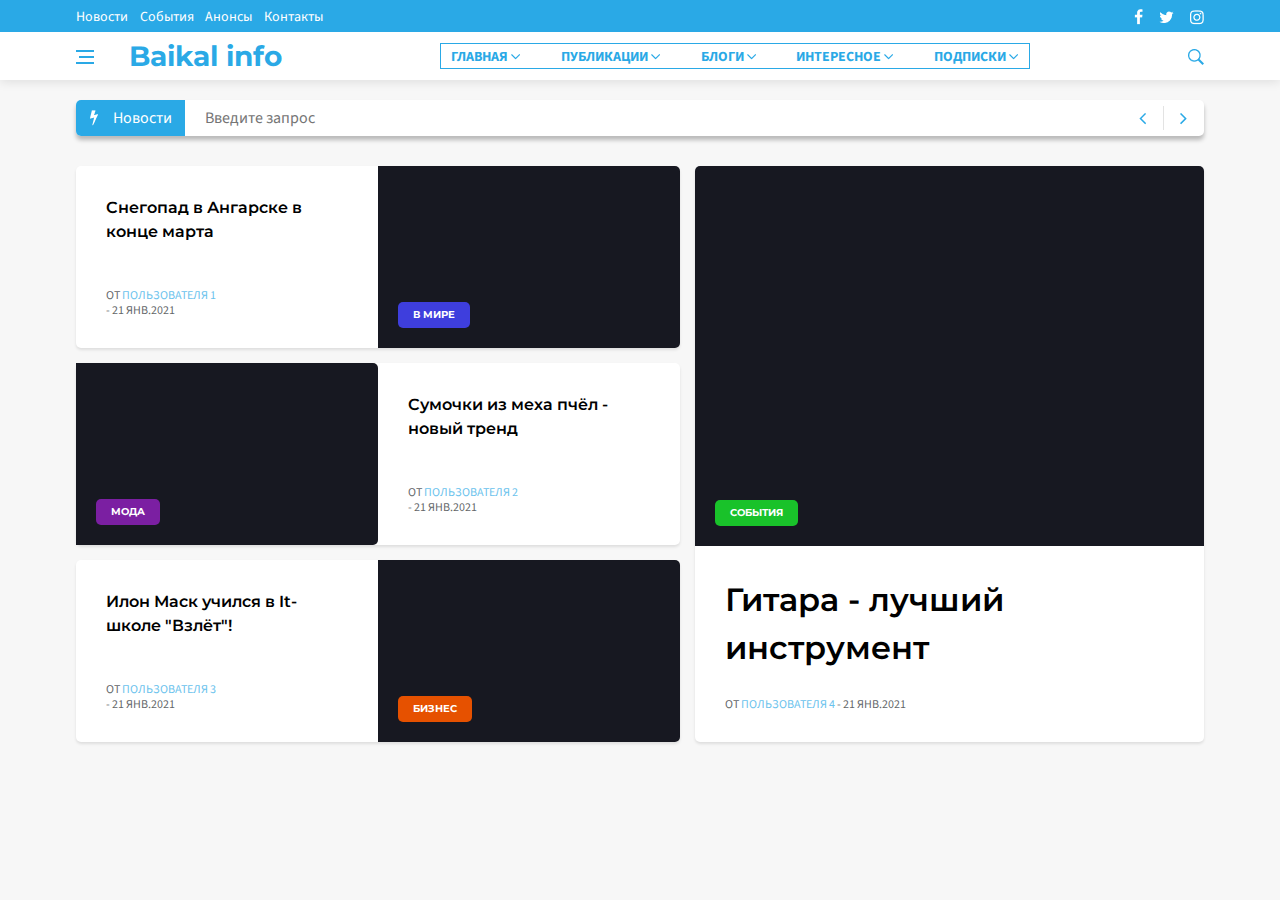
==== html/index.html @ a6c50966 "main" ====
<!DOCTYPE html>
<html lang="ru">
<head>
    <meta charset="UTF-8">
    <meta name="viewport" content="width=device-width, initial-scale=1.0">
    <link rel="stylesheet" href="../css/bootstrap.min.css">
    <link rel="stylesheet" href="../css/style.css">
    <link rel="preconnect" href="https://fonts.googleapis.com">
    <link rel="preconnect" href="https://fonts.gstatic.com" crossorigin>
    <link href="https://fonts.googleapis.com/css2?family=Source+Sans+3:ital,wght@0,200..900;1,200..900&display=swap" rel="stylesheet">
    <link rel="preconnect" href="https://fonts.googleapis.com">
    <link rel="preconnect" href="https://fonts.gstatic.com" crossorigin>
    <link href="https://fonts.googleapis.com/css2?family=Montserrat:wght@700&family=Source+Sans+3:ital,wght@0,200..900;1,200..900&display=swap" rel="stylesheet">

    <title>Baikal-info</title>
</head>
<body>
    <section class="main">
        <header class="header">
            <div class="container container-header">
                <nav class="navMenu">
                    <ul class="navMenu-list">

                        <li class="navMenu-item">
                            <a href="#">Новости</a>
                        </li>
                        <li class="navMenu-item">
                            <a href="#">События</a>
                        </li>
                        <li class="navMenu-item">
                            <a href="#">Анонсы</a>
                        </li>
                        <li class="navMenu-item">
                            <a href="#">Контакты</a>
                        </li>

                    </ul>
                </nav>

                <div class="socials">
                    <button class="socials-item"> <img src="../img/header/f.png"></button>
                    <button class="socials-item"> <img src="../img/header/t.png"></button>
                    <button class="socials-item"> <img src="../img/header/ins.png"></button>
                </div>
            </div>
        </header>

        <div class="container navBar">
            <div class="navBar-item">
                <button class="burgerMenu"><img src="../img/navBar/hamburger.png"></button>
                <div class="logo">Baikal info</div>
            </div>
            <nav class="navBar-menu">
                <ul class="navBar-menu-list">

                    <li class="navBar-menu-item">
                        <a href="#">Главная</a>
                        <img src="../img/navBar/arrow.png">
                    </li>
                    <li class="navBar-menu-item">
                        <a href="#">Публикации</a>
                        <img src="../img/navBar/arrow.png">
                    </li>
                    <li class="navBar-menu-item">
                        <a href="#">Блоги</a>
                        <img src="../img/navBar/arrow.png">
                    </li>
                    <li class="navBar-menu-item">
                        <a href="#">Интересное</a>
                        <img src="../img/navBar/arrow.png">
                    </li>
                    <li class="navBar-menu-item">
                        <a href="#">Подписки</a>
                        <img src="../img/navBar/arrow.png">
                    </li>
                </ul>
            </nav>
            <button class="searchin-icon"><img src="../img/navBar/search_icon.png"></button>
        </div>
    </section>

    <div class="container searchin-line">
        <div class="searchin-line-main">
            <button class="topic">
                <img src="../img/searchin-line/icon.png">
                <a href="#">Новости</a>
            </button>
            <input type="text" placeholder="Введите запрос" class="searchin-line-input">
            <div class="navArrows">
                <button class="left"><img src="../img/searchin-line/left arrow.png"></button>
                <button class="right"><img src="../img/searchin-line/right arrow.png"></button>
            </div>
        </div>
    </div>

    <div class="container content-grid">
        <div class="content-grid-item item1">
            <div class="content-grid-item-text">
                <a href="#" class="main-text">Снегопад в Ангарске в конце марта</a>
                <p class="info">ОТ <a href="#" class="autor-link">ПОЛЬЗОВАТЕЛЯ 1</a></br>- 21 ЯНВ.2021</p>
            </div>

            <div class="content-grid-item-img">
                <button class="catigories world">в мире</button>
            </div>
        </div>

        <div class="content-grid-item item2">
            <div class="content-grid-item-img">
                <button class="catigories fashion">мода</button>
            </div>

            <div class="content-grid-item-text">
                <a href="#" class="main-text">Сумочки из меха пчёл - новый тренд</a>
                <p class="info">ОТ <a href="#" class="autor-link">ПОЛЬЗОВАТЕЛЯ 2</a></br>- 21 ЯНВ.2021</p>
            </div>
        </div>

        <div class="content-grid-item item3">
            <div class="content-grid-item-text">
                <a href="#" class="main-text">Илон Маск учился в It-школе "Взлёт"!</a>
                <p class="info">ОТ <a href="#" class="autor-link">ПОЛЬЗОВАТЕЛЯ 3</a></br>- 21 ЯНВ.2021</p>
            </div>

            <div class="content-grid-item-img">
                <button class="catigories business">бизнес</button>
            </div>
        </div>

        <div class="content-grid-item item4">
            <div class="content-grid-item-img">
                <button class="catigories events">события</button>
            </div>

            <div class="content-grid-item-text">
                <a href="#" class="main-text">Гитара - лучший инструмент</a>
                <p class="info">ОТ <a href="#" class="autor-link">ПОЛЬЗОВАТЕЛЯ 4</a> - 21 ЯНВ.2021</p>
            </div>
        </div>
    </div>
   
</body>
</html>
---- css/style.css ----
body {
    font-family: "Source Sans 3", sans-serif;
    background-color: #F7F7F7;
    height: 100%;
}

button {
    border: none;
    background: none;
    padding: 0;
}

a {
    text-decoration: none;
}

.container {
    padding: 0 6px;
    height: 100%;
    display: flex;
    align-items: center;
    justify-content: space-between;
}

ul {
    padding: 0;
    margin: 0;
    list-style: none;
    display: flex;
    justify-content: space-between;
}

input:focus {
    outline: none;
}

.main {
    width: 100%;
    background-color: white;
    box-shadow: 0px 2px 10px 0px #0000001A;
}

.header {
    background-color: #2AA9E6;
    height: 32px;
}

.navMenu-list {
    width: 247px;
}

.navMenu-item a {
    color: white;
    font-weight: 400;
    font-size: 14px;
    line-height: 18px;
}

.socials {
    width: 70px;
    display: flex;
    justify-content: space-between;
}

.navBar {
    height: 48px;
}

.navBar-item {
    display: flex;
    align-items: center;
}

.logo {
    margin-left: 35px;
    font-family: "Montserrat", sans-serif;
    font-weight: 700;
    font-size: 28px;
    line-height: 34px;
    color: #2AA9E6;
}

.navBar-menu {
    padding: 0 10px;
    box-sizing: border-box;
    border: 1px solid #2AA9E6;
}

.navBar-menu-list {
    width: 568px;
}

.navBar-menu-item a {
    color: #2AA9E6;
    font-weight: 700;
    font-size: 14px;
    line-height: 18px;
    text-transform: uppercase;
}

.searchin-line {
    padding: 20px 6px;
}

.searchin-line-main {
    width: 100%;
    height: 36px;
    display: flex;
    background-color: white;
    box-shadow: 0px 4px 4px 0px #00000040;
    border-radius: 5px;
}

.topic {
    background-color: #2AA9E6;
    width: 132px;
    height: 100%;
    display: flex;
    align-items: center;
    justify-content: space-evenly;
    border-top-left-radius: 5px;
    border-bottom-left-radius: 5px;
}

.topic a {
    color: white;
}

.searchin-line-input {
    padding-left: 20px;
    border: 0;
    width: 100%;
}

.navArrows {
    display: flex;
    align-items: center;
    width: 100px;
    border-top-right-radius: 5px;
    border-bottom-right-radius: 5px;
}

.navArrows button {
    width: 50%;
}

.right {
    border-left: 1px solid #e3e3e3;
}

.content-grid {
    padding-top: 10px;
    display: grid;
    grid-template-columns: 604px 1fr;
    grid-template-rows: repeat(3, 182px);
    grid-auto-flow: column;
    justify-items: stretch;
    gap: 15px;
}

.content-grid-item {
    display: flex;
    height: 100%;
    background-color: white;
    border-radius: 5px;
    box-shadow: 0px 2px 3px 0px #0000001A;
}

.content-grid-item-text {
    width: 50%;
    display: flex;
    flex-direction: column;
    justify-content: space-between;
    padding: 30px 30px;
    box-sizing: border-box;
    overflow-wrap: break-word;
}

.content-grid-item-text .main-text {
    color: black;
    font-family: "Montserrat", sans-serif;
    font-size: 16px;
    font-weight: 600;
}

.content-grid-item-text .info {
    margin: 0;
    font-size: 12px;
    line-height: 15px;
    opacity: 0.7;
}

.content-grid-item-text .autor-link {
    color: #2AA9E6;
    opacity: 1;
}

.content-grid-item-img {
    height: 100%;
    width: 303px;
    background-color: #171821;
    border-top-right-radius: 5px;
    border-bottom-right-radius: 5px;
    display: flex;
}

.item4 {
    width: 100%;
    flex-direction: column;
    grid-row: span 3;
}

.item4 .content-grid-item-img {
    width: 100%;
    height: 66%;
    border-radius: 0;
    border-top-left-radius: 5px;
    border-top-right-radius: 5px;
}

.item4 .content-grid-item-text {
    width: 100%;
    height: 34%;
}

.item4 .main-text {
    font-size: 32px;
}

.catigories {
    margin-top: auto;
    margin-bottom: 20px;
    margin-left: 20px;
    padding: 7px 15px;
    box-sizing: border-box;
    border-radius: 5px;
    color: white;
    font-family: "Montserrat", sans-serif;
    font-size: 10px;
    font-weight: 700;
    line-height: 12px;
    text-align: center;
    text-transform: uppercase;
}

.world {
    background-color: #3E3EDD;
}

.fashion {
    background-color: #7B1FA2;
}

.business {
    background-color: #E65100;
}

.events {
    background-color: #19C22A;
}
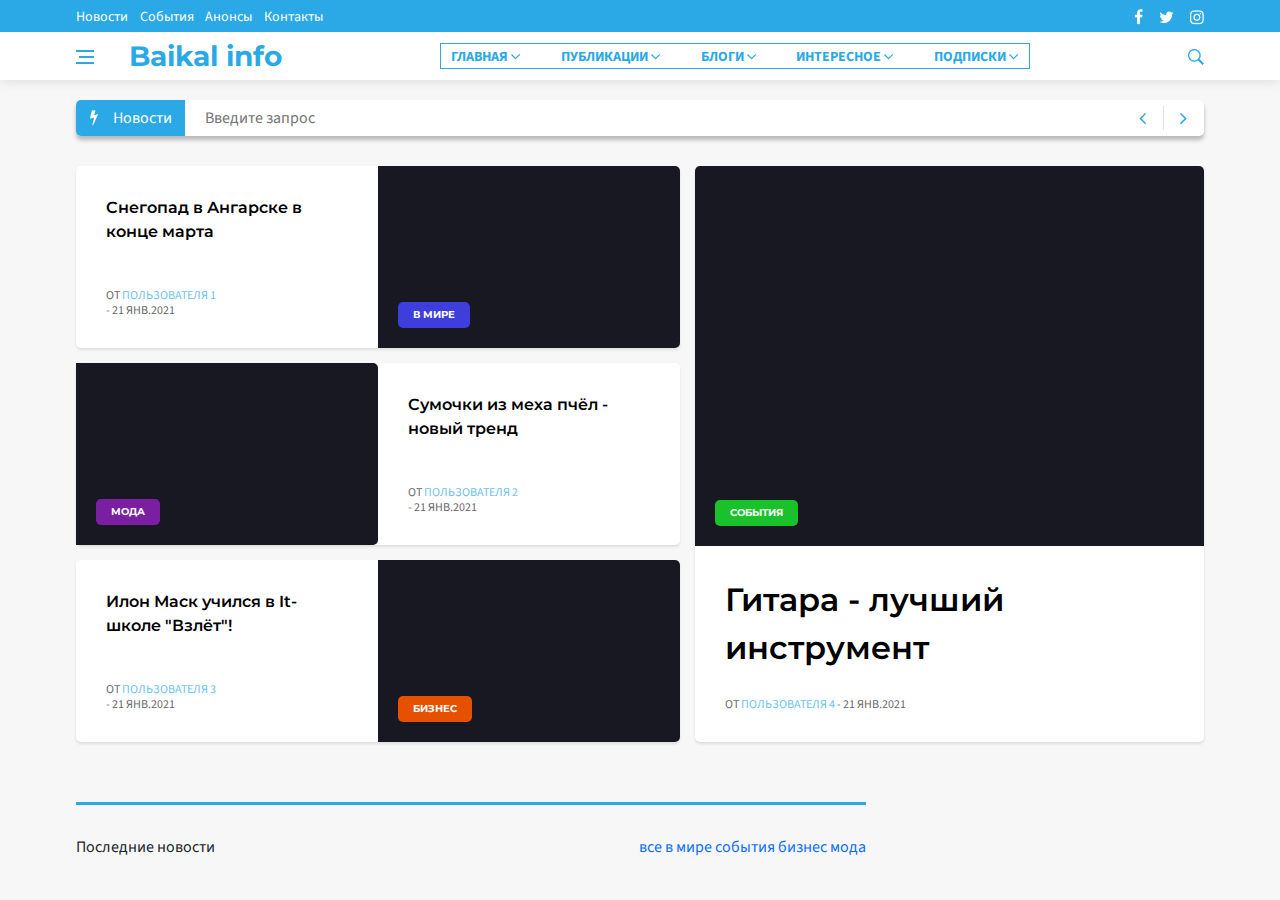
==== commit 8f6352e7: "add new content" ====
--- a/html/index.html
+++ b/html/index.html
@@ -138,6 +138,30 @@
             </div>
         </div>
     </div>
+
+    <div class="container content-2">
+        <div class="last-news">
+            <div class="last-news_header">
+                <div class="last-news_header_logo">Последние новости</div>
+                <nav class="last-news_header_menu">
+                    <a href="#" class="last-news_header_menu_item1">все</a>
+                    <a href="#" class="last-news_header_menu_item2">в мире</a>
+                    <a href="#" class="last-news_header_menu_item3">события</a>
+                    <a href="#" class="last-news_header_menu_item4">бизнес</a>
+                    <a href="#" class="last-news_header_menu_item5">мода</a>
+                </nav>
+            </div>
+    
+            <div class="last-news_content">
+                
+            </div>
+        </div>
+
+        <div class="content-topics">
+            
+        </div>
+    </div>
+
    
 </body>
 </html>--- a/css/style.css
+++ b/css/style.css
@@ -32,199 +32,6 @@
 
 input:focus {
     outline: none;
-}
-
-.main {
-    width: 100%;
-    background-color: white;
-    box-shadow: 0px 2px 10px 0px #0000001A;
-}
-
-.header {
-    background-color: #2AA9E6;
-    height: 32px;
-}
-
-.navMenu-list {
-    width: 247px;
-}
-
-.navMenu-item a {
-    color: white;
-    font-weight: 400;
-    font-size: 14px;
-    line-height: 18px;
-}
-
-.socials {
-    width: 70px;
-    display: flex;
-    justify-content: space-between;
-}
-
-.navBar {
-    height: 48px;
-}
-
-.navBar-item {
-    display: flex;
-    align-items: center;
-}
-
-.logo {
-    margin-left: 35px;
-    font-family: "Montserrat", sans-serif;
-    font-weight: 700;
-    font-size: 28px;
-    line-height: 34px;
-    color: #2AA9E6;
-}
-
-.navBar-menu {
-    padding: 0 10px;
-    box-sizing: border-box;
-    border: 1px solid #2AA9E6;
-}
-
-.navBar-menu-list {
-    width: 568px;
-}
-
-.navBar-menu-item a {
-    color: #2AA9E6;
-    font-weight: 700;
-    font-size: 14px;
-    line-height: 18px;
-    text-transform: uppercase;
-}
-
-.searchin-line {
-    padding: 20px 6px;
-}
-
-.searchin-line-main {
-    width: 100%;
-    height: 36px;
-    display: flex;
-    background-color: white;
-    box-shadow: 0px 4px 4px 0px #00000040;
-    border-radius: 5px;
-}
-
-.topic {
-    background-color: #2AA9E6;
-    width: 132px;
-    height: 100%;
-    display: flex;
-    align-items: center;
-    justify-content: space-evenly;
-    border-top-left-radius: 5px;
-    border-bottom-left-radius: 5px;
-}
-
-.topic a {
-    color: white;
-}
-
-.searchin-line-input {
-    padding-left: 20px;
-    border: 0;
-    width: 100%;
-}
-
-.navArrows {
-    display: flex;
-    align-items: center;
-    width: 100px;
-    border-top-right-radius: 5px;
-    border-bottom-right-radius: 5px;
-}
-
-.navArrows button {
-    width: 50%;
-}
-
-.right {
-    border-left: 1px solid #e3e3e3;
-}
-
-.content-grid {
-    padding-top: 10px;
-    display: grid;
-    grid-template-columns: 604px 1fr;
-    grid-template-rows: repeat(3, 182px);
-    grid-auto-flow: column;
-    justify-items: stretch;
-    gap: 15px;
-}
-
-.content-grid-item {
-    display: flex;
-    height: 100%;
-    background-color: white;
-    border-radius: 5px;
-    box-shadow: 0px 2px 3px 0px #0000001A;
-}
-
-.content-grid-item-text {
-    width: 50%;
-    display: flex;
-    flex-direction: column;
-    justify-content: space-between;
-    padding: 30px 30px;
-    box-sizing: border-box;
-    overflow-wrap: break-word;
-}
-
-.content-grid-item-text .main-text {
-    color: black;
-    font-family: "Montserrat", sans-serif;
-    font-size: 16px;
-    font-weight: 600;
-}
-
-.content-grid-item-text .info {
-    margin: 0;
-    font-size: 12px;
-    line-height: 15px;
-    opacity: 0.7;
-}
-
-.content-grid-item-text .autor-link {
-    color: #2AA9E6;
-    opacity: 1;
-}
-
-.content-grid-item-img {
-    height: 100%;
-    width: 303px;
-    background-color: #171821;
-    border-top-right-radius: 5px;
-    border-bottom-right-radius: 5px;
-    display: flex;
-}
-
-.item4 {
-    width: 100%;
-    flex-direction: column;
-    grid-row: span 3;
-}
-
-.item4 .content-grid-item-img {
-    width: 100%;
-    height: 66%;
-    border-radius: 0;
-    border-top-left-radius: 5px;
-    border-top-right-radius: 5px;
-}
-
-.item4 .content-grid-item-text {
-    width: 100%;
-    height: 34%;
-}
-
-.item4 .main-text {
-    font-size: 32px;
 }
 
 .catigories {
@@ -257,4 +64,228 @@
 
 .events {
     background-color: #19C22A;
+}
+
+.main {
+    width: 100%;
+    background-color: white;
+    box-shadow: 0px 2px 10px 0px #0000001A;
+}
+
+.header {
+    background-color: #2AA9E6;
+    height: 32px;
+}
+
+.navMenu-list {
+    width: 247px;
+}
+
+.navMenu-item a {
+    color: white;
+    font-weight: 400;
+    font-size: 14px;
+    line-height: 18px;
+}
+
+.socials {
+    width: 70px;
+    display: flex;
+    justify-content: space-between;
+}
+
+.navBar {
+    height: 48px;
+}
+
+.navBar-item {
+    display: flex;
+    align-items: center;
+}
+
+.logo {
+    margin-left: 35px;
+    font-family: "Montserrat", sans-serif;
+    font-weight: 700;
+    font-size: 28px;
+    line-height: 34px;
+    color: #2AA9E6;
+}
+
+.navBar-menu {
+    padding: 0 10px;
+    box-sizing: border-box;
+    border: 1px solid #2AA9E6;
+}
+
+.navBar-menu-list {
+    width: 568px;
+}
+
+.navBar-menu-item a {
+    color: #2AA9E6;
+    font-weight: 700;
+    font-size: 14px;
+    line-height: 18px;
+    text-transform: uppercase;
+}
+
+.searchin-line {
+    padding: 20px 6px;
+}
+
+.searchin-line-main {
+    width: 100%;
+    height: 36px;
+    display: flex;
+    background-color: white;
+    box-shadow: 0px 4px 4px 0px #00000040;
+    border-radius: 5px;
+}
+
+.topic {
+    background-color: #2AA9E6;
+    width: 132px;
+    height: 100%;
+    display: flex;
+    align-items: center;
+    justify-content: space-evenly;
+    border-top-left-radius: 5px;
+    border-bottom-left-radius: 5px;
+}
+
+.topic a {
+    color: white;
+}
+
+.searchin-line-input {
+    padding-left: 20px;
+    border: 0;
+    width: 100%;
+}
+
+.navArrows {
+    display: flex;
+    align-items: center;
+    width: 100px;
+    border-top-right-radius: 5px;
+    border-bottom-right-radius: 5px;
+}
+
+.navArrows button {
+    width: 50%;
+}
+
+.right {
+    border-left: 1px solid #e3e3e3;
+}
+
+.content-grid {
+    padding-top: 10px;
+    display: grid;
+    grid-template-columns: 604px 1fr;
+    grid-template-rows: repeat(3, 182px);
+    grid-auto-flow: column;
+    justify-items: stretch;
+    gap: 15px;
+}
+
+.content-grid-item {
+    display: flex;
+    height: 100%;
+    background-color: white;
+    border-radius: 5px;
+    box-shadow: 0px 2px 3px 0px #0000001A;
+}
+
+.content-grid-item-text {
+    width: 50%;
+    display: flex;
+    flex-direction: column;
+    justify-content: space-between;
+    padding: 30px 30px;
+    box-sizing: border-box;
+    overflow-wrap: break-word;
+}
+
+.content-grid-item-text .main-text {
+    color: black;
+    font-family: "Montserrat", sans-serif;
+    font-size: 16px;
+    font-weight: 600;
+}
+
+.content-grid-item-text .info {
+    margin: 0;
+    font-size: 12px;
+    line-height: 15px;
+    opacity: 0.7;
+}
+
+.content-grid-item-text .autor-link {
+    color: #2AA9E6;
+    opacity: 1;
+}
+
+.content-grid-item-img {
+    height: 100%;
+    width: 303px;
+    background-color: #171821;
+    border-top-right-radius: 5px;
+    border-bottom-right-radius: 5px;
+    display: flex;
+}
+
+.item4 {
+    width: 100%;
+    flex-direction: column;
+    grid-row: span 3;
+}
+
+.item4 .content-grid-item-img {
+    width: 100%;
+    height: 66%;
+    border-radius: 0;
+    border-top-left-radius: 5px;
+    border-top-right-radius: 5px;
+}
+
+.item4 .content-grid-item-text {
+    width: 100%;
+    height: 34%;
+}
+
+.item4 .main-text {
+    font-size: 32px;
+}
+
+.content-2 {
+    padding-top: 60px;
+}
+
+.last-news {
+    width: 70%;
+    border-top: 3px solid #2AA9E6;
+    padding-top: 30px;
+
+}
+
+.last-news_header {
+    width: 100%;
+    display: flex;
+    align-items: center;
+    justify-content: space-between;
+}
+
+.last-news_content {
+    display: grid;
+    grid-template-columns: repeat(2, 1fr);
+    grid-template-rows: repeat(2, 1fr);
+}
+
+.content-topics {
+    height: 100%;
+    display: flex;
+    flex-direction: column;
+    justify-content: space-between;
 }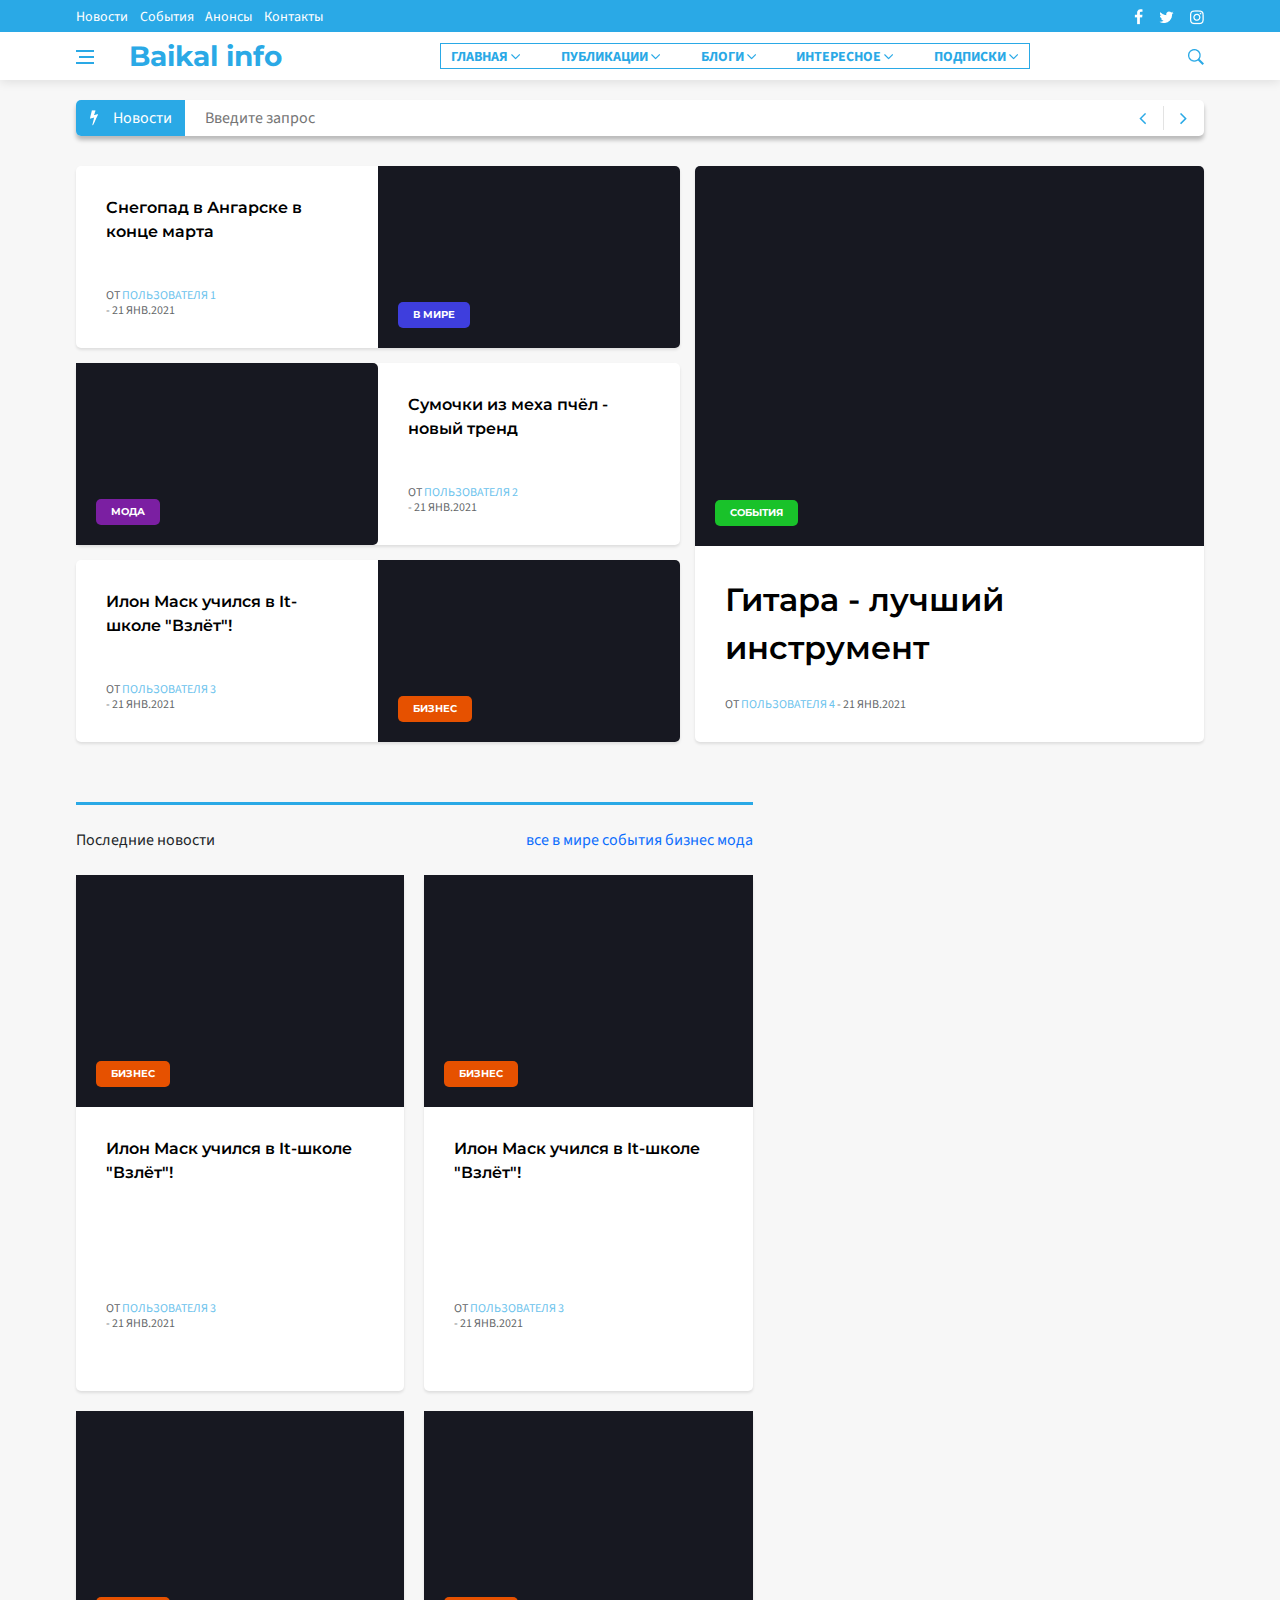
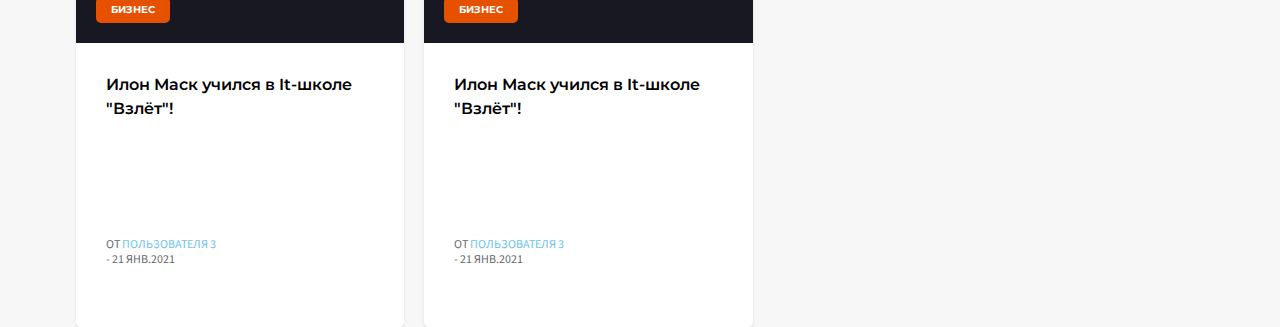
==== commit 933746d1: "fix some code and add a new content" ====
--- a/html/index.html
+++ b/html/index.html
@@ -94,45 +94,45 @@
     </div>
 
     <div class="container content-grid">
-        <div class="content-grid-item item1">
-            <div class="content-grid-item-text">
+        <div class="content-item content-grid-item item1">
+            <div class="content-grid-item-text content-item-text">
                 <a href="#" class="main-text">Снегопад в Ангарске в конце марта</a>
                 <p class="info">ОТ <a href="#" class="autor-link">ПОЛЬЗОВАТЕЛЯ 1</a></br>- 21 ЯНВ.2021</p>
             </div>
 
-            <div class="content-grid-item-img">
+            <div class="content-item-img content-grid-img">
                 <button class="catigories world">в мире</button>
             </div>
         </div>
 
-        <div class="content-grid-item item2">
-            <div class="content-grid-item-img">
+        <div class="content-item content-grid-item item2">
+            <div class="content-item-img content-grid-img">
                 <button class="catigories fashion">мода</button>
             </div>
 
-            <div class="content-grid-item-text">
+            <div class="content-grid-item-text content-item-text">
                 <a href="#" class="main-text">Сумочки из меха пчёл - новый тренд</a>
                 <p class="info">ОТ <a href="#" class="autor-link">ПОЛЬЗОВАТЕЛЯ 2</a></br>- 21 ЯНВ.2021</p>
             </div>
         </div>
 
-        <div class="content-grid-item item3">
-            <div class="content-grid-item-text">
+        <div class="content-item content-grid-item item3">
+            <div class="content-grid-item-text content-item-text">
                 <a href="#" class="main-text">Илон Маск учился в It-школе "Взлёт"!</a>
                 <p class="info">ОТ <a href="#" class="autor-link">ПОЛЬЗОВАТЕЛЯ 3</a></br>- 21 ЯНВ.2021</p>
             </div>
 
-            <div class="content-grid-item-img">
+            <div class="content-item-img content-grid-img">
                 <button class="catigories business">бизнес</button>
             </div>
         </div>
 
-        <div class="content-grid-item item4">
-            <div class="content-grid-item-img">
+        <div class="content-item content-grid-item item4">
+            <div class="content-item-img content-grid-img">
                 <button class="catigories events">события</button>
             </div>
 
-            <div class="content-grid-item-text">
+            <div class="content-grid-item-text content-item-text">
                 <a href="#" class="main-text">Гитара - лучший инструмент</a>
                 <p class="info">ОТ <a href="#" class="autor-link">ПОЛЬЗОВАТЕЛЯ 4</a> - 21 ЯНВ.2021</p>
             </div>
@@ -144,16 +144,58 @@
             <div class="last-news_header">
                 <div class="last-news_header_logo">Последние новости</div>
                 <nav class="last-news_header_menu">
-                    <a href="#" class="last-news_header_menu_item1">все</a>
-                    <a href="#" class="last-news_header_menu_item2">в мире</a>
-                    <a href="#" class="last-news_header_menu_item3">события</a>
-                    <a href="#" class="last-news_header_menu_item4">бизнес</a>
-                    <a href="#" class="last-news_header_menu_item5">мода</a>
+                    <a href="#" class="last-news_header_menu_item">все</a>
+                    <a href="#" class="last-news_header_menu_item">в мире</a>
+                    <a href="#" class="last-news_header_menu_item">события</a>
+                    <a href="#" class="last-news_header_menu_item">бизнес</a>
+                    <a href="#" class="last-news_header_menu_item">мода</a>
                 </nav>
             </div>
     
             <div class="last-news_content">
-                
+                <div class="content-item last-news_content_item">
+                    <div class="content-item-img last-news_content-img">
+                        <button class="catigories business">бизнес</button>
+                    </div>
+
+                    <div class="content-last-news-item-text content-item-text">
+                        <a href="#" class="main-text">Илон Маск учился в It-школе "Взлёт"!</a>
+                        <p class="info">ОТ <a href="#" class="autor-link">ПОЛЬЗОВАТЕЛЯ 3</a></br>- 21 ЯНВ.2021</p>
+                    </div>
+                </div>
+
+                <div class="content-item last-news_content_item">
+                    <div class="content-item-img last-news_content-img">
+                        <button class="catigories business">бизнес</button>
+                    </div>
+
+                    <div class="content-last-news-item-text content-item-text">
+                        <a href="#" class="main-text">Илон Маск учился в It-школе "Взлёт"!</a>
+                        <p class="info">ОТ <a href="#" class="autor-link">ПОЛЬЗОВАТЕЛЯ 3</a></br>- 21 ЯНВ.2021</p>
+                    </div>
+                </div>
+
+                <div class="content-item last-news_content_item">
+                    <div class="content-item-img last-news_content-img">
+                        <button class="catigories business">бизнес</button>
+                    </div>
+
+                    <div class="content-last-news-item-text content-item-text">
+                        <a href="#" class="main-text">Илон Маск учился в It-школе "Взлёт"!</a>
+                        <p class="info">ОТ <a href="#" class="autor-link">ПОЛЬЗОВАТЕЛЯ 3</a></br>- 21 ЯНВ.2021</p>
+                    </div>
+                </div>
+
+                <div class="content-item last-news_content_item">
+                    <div class="content-item-img last-news_content-img">
+                        <button class="catigories business">бизнес</button>
+                    </div>
+
+                    <div class="content-last-news-item-text content-item-text">
+                        <a href="#" class="main-text">Илон Маск учился в It-школе "Взлёт"!</a>
+                        <p class="info">ОТ <a href="#" class="autor-link">ПОЛЬЗОВАТЕЛЯ 3</a></br>- 21 ЯНВ.2021</p>
+                    </div>
+                </div>
             </div>
         </div>
 
--- a/css/style.css
+++ b/css/style.css
@@ -66,6 +66,47 @@
     background-color: #19C22A;
 }
 
+.content-item {
+    height: 100%;
+    display: flex;
+    background-color: white;
+    border-radius: 5px;
+    box-shadow: 0px 2px 3px 0px #0000001A;
+    box-sizing: border-box;
+}
+
+.content-item-text {
+    display: flex;
+    flex-direction: column;
+    justify-content: space-between;
+    box-sizing: border-box;
+    overflow-wrap: break-word;
+}
+
+.content-item-text .main-text {
+    color: black;
+    font-family: "Montserrat", sans-serif;
+    font-size: 16px;
+    font-weight: 600;
+}
+
+.content-item-text .info {
+    margin: 0;
+    font-size: 12px;
+    line-height: 15px;
+    opacity: 0.7;
+}
+
+.content-item-text .autor-link {
+    color: #2AA9E6;
+    opacity: 1;
+}
+
+.content-item-img {
+    display: flex;
+    background-color: #171821;
+}
+
 .main {
     width: 100%;
     background-color: white;
@@ -190,50 +231,16 @@
     gap: 15px;
 }
 
-.content-grid-item {
-    display: flex;
-    height: 100%;
-    background-color: white;
-    border-radius: 5px;
-    box-shadow: 0px 2px 3px 0px #0000001A;
-}
-
 .content-grid-item-text {
     width: 50%;
-    display: flex;
-    flex-direction: column;
-    justify-content: space-between;
     padding: 30px 30px;
-    box-sizing: border-box;
-    overflow-wrap: break-word;
-}
-
-.content-grid-item-text .main-text {
-    color: black;
-    font-family: "Montserrat", sans-serif;
-    font-size: 16px;
-    font-weight: 600;
-}
-
-.content-grid-item-text .info {
-    margin: 0;
-    font-size: 12px;
-    line-height: 15px;
-    opacity: 0.7;
-}
-
-.content-grid-item-text .autor-link {
-    color: #2AA9E6;
-    opacity: 1;
-}
-
-.content-grid-item-img {
+}
+
+.content-grid-img {
     height: 100%;
     width: 303px;
-    background-color: #171821;
     border-top-right-radius: 5px;
     border-bottom-right-radius: 5px;
-    display: flex;
 }
 
 .item4 {
@@ -242,7 +249,7 @@
     grid-row: span 3;
 }
 
-.item4 .content-grid-item-img {
+.item4 .content-grid-img {
     width: 100%;
     height: 66%;
     border-radius: 0;
@@ -264,23 +271,42 @@
 }
 
 .last-news {
-    width: 70%;
+    width: 60%;
     border-top: 3px solid #2AA9E6;
-    padding-top: 30px;
-
+    box-sizing: border-box;
 }
 
 .last-news_header {
     width: 100%;
+    height: 70px;
     display: flex;
     align-items: center;
     justify-content: space-between;
 }
 
 .last-news_content {
+    width: 100%;
     display: grid;
     grid-template-columns: repeat(2, 1fr);
     grid-template-rows: repeat(2, 1fr);
+    gap: 20px;
+}
+
+.last-news_content-img {
+    width: 100%;
+    height: 45%;
+}
+
+.last-news_content_item {
+    width: 100%;
+    height: 516px;
+    flex-direction: column;
+}
+
+.content-last-news-item-text {
+    padding: 30px;
+    padding-bottom: 60px;
+    height: 55%;
 }
 
 .content-topics {
